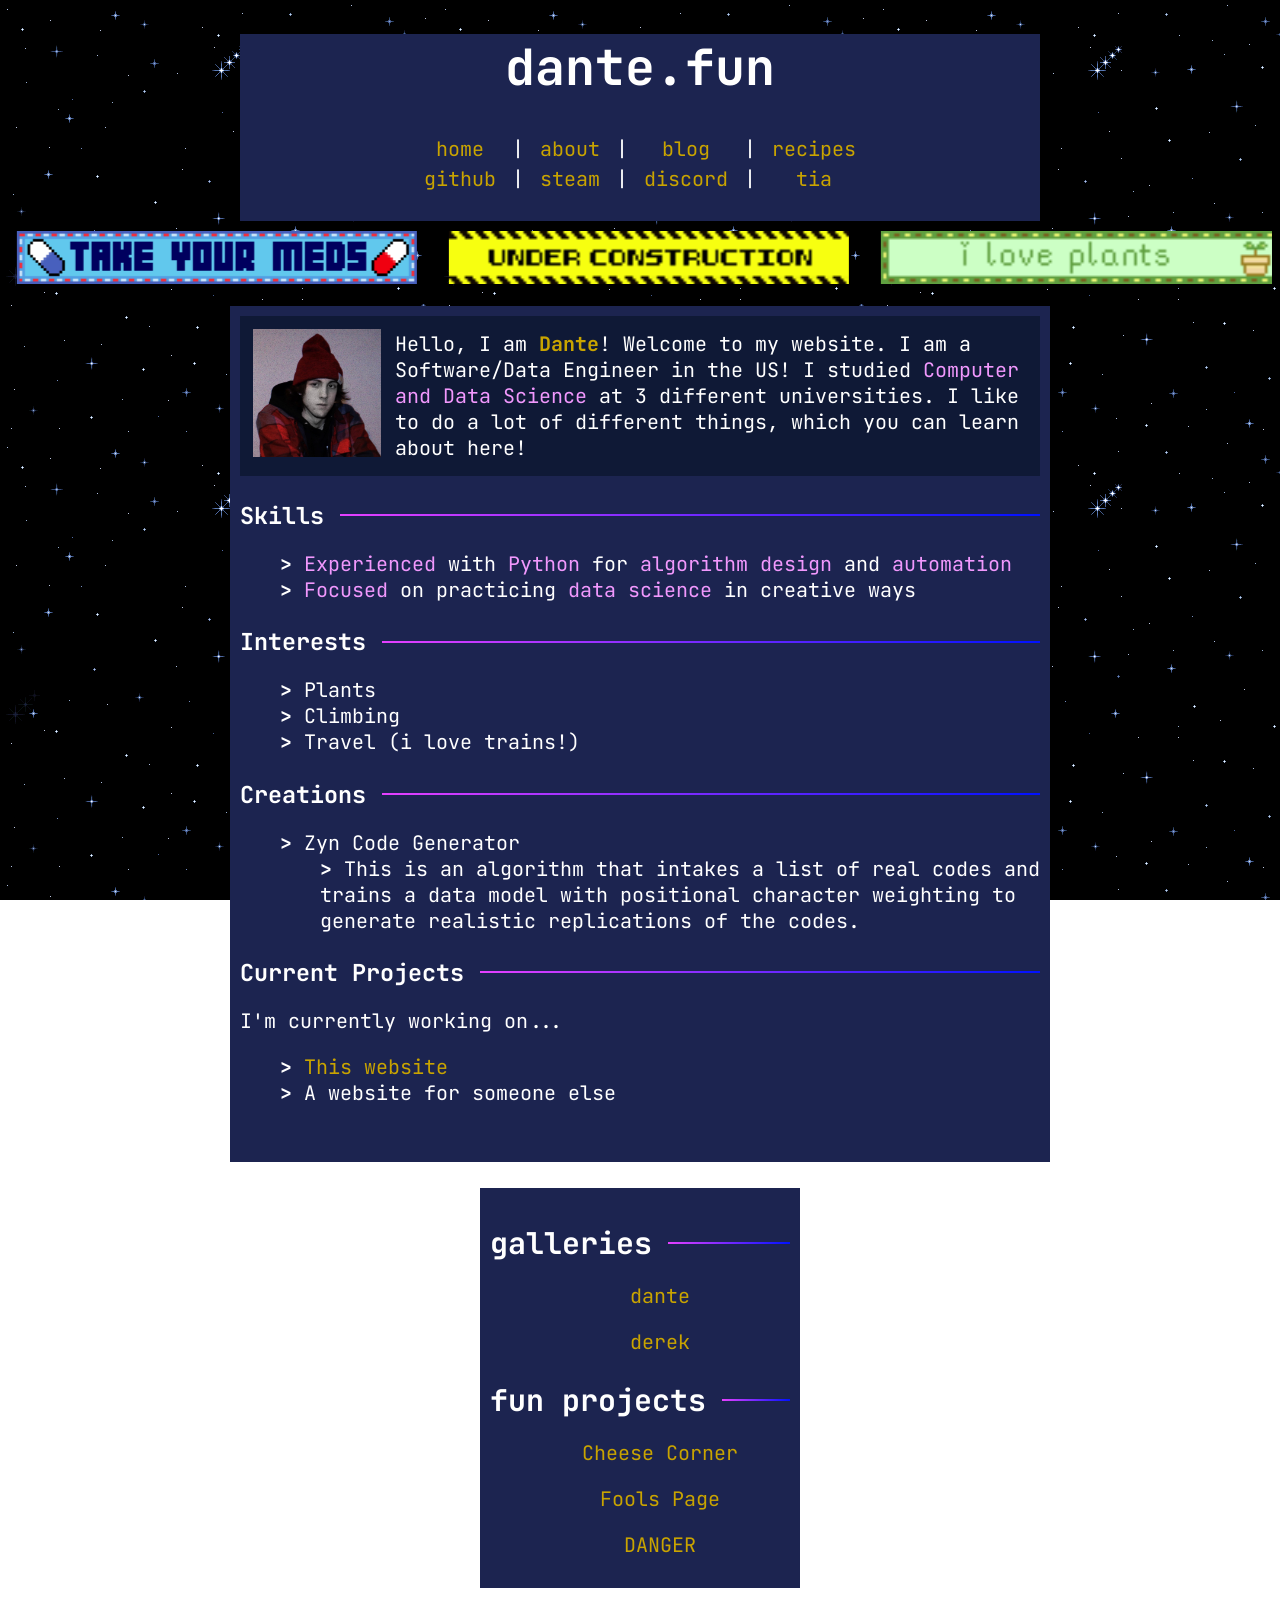
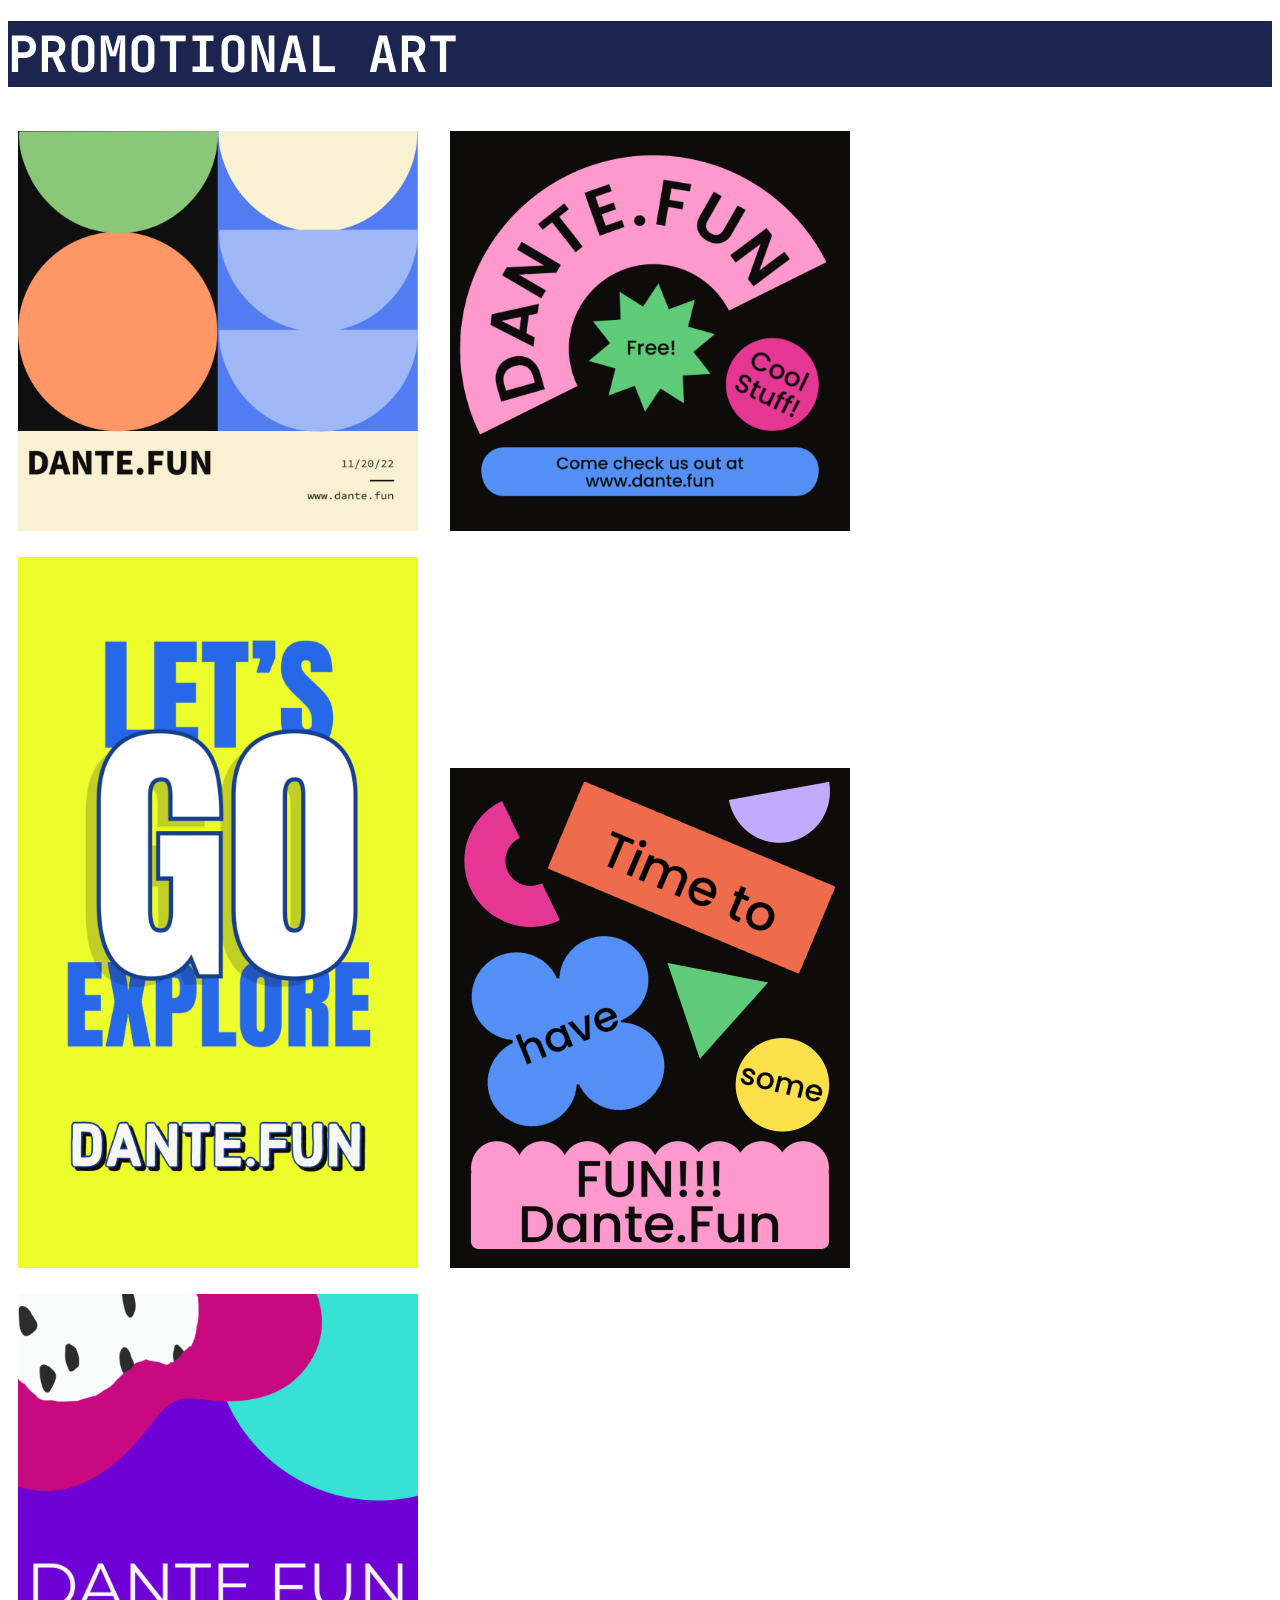
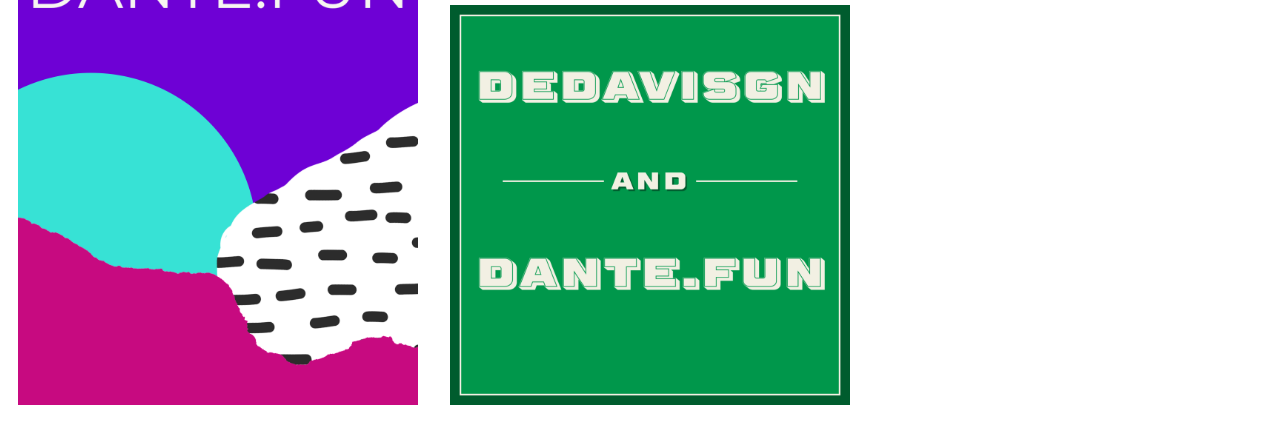
==== index.html @ 4ec11f28 "Add files via upload" ====
<!DOCTYPE html>
<html lang="en-US" prefix="og: http://ogp.me/ns#">
  <head>
    <!--meta-->
    <meta charset="utf-8" />
    <meta name="viewport" content="width=device-width"/>
    <title>dante.fun</title>
    
    <!--link-preview-->
    <meta property="og:title" content="dante.fun" />
    <meta property="og:type" content="website" />
    <meta property="og:url" content="https://www.dante.fun" />
    <meta property="og:image" content="res/preview.jpg" />
    
    <!--style-->
    <link rel="stylesheet" href="styles/style.css"/>
    
    <!--favicon-->
    <link rel="icon" type="image/x-icon" href="res/favicon.ico"/>
    <link rel="shortcut icon" type="image/png" href="res/favicon.ico"/>
    <link rel="apple-touch-icon" href="res/favicon.ico">
  </head>
  
  <body>
    <!--navbar-->
    <div id="nav">

      <!--site header-->
      <h1>dante.fun</h1>
      
      <!--navigation-->
      <table>
        <tr>
          <td><a href="index.html">home</a></td>
          <td>&nbsp;|&nbsp;</td>
          <td><a href="error.html">about</a></td>
          <td>&nbsp;|&nbsp;</td>
          <td><a href="blog.html">blog</a></td>
          <td>&nbsp;|&nbsp;</td>
          <td><a href="error.html">recipes</a></td>
        </tr>
        <tr>
          <td><a href="https://github.com/dante0527" target="_blank">github</a></td>
          <td>&nbsp;|&nbsp;</td>
          <td><a href="https://steamcommunity.com/id/HawtCoco/" target="_blank">steam</a></td>
          <td>&nbsp;|&nbsp;</td>
          <td><span id="discord" class="link">discord</span></td>
          <td>&nbsp;|&nbsp;</td>
          <td><a href="tia.html">tia</a></td>
        </tr>
      </table>

      <br>
      
      <!--reveal discord on mouseover-->
      <script>
        const discord = document.getElementById("discord");

        discord.addEventListener("mouseover", function() {
          discord.textContent = "unavail";
        });

        discord.addEventListener("mouseout", function() {
          discord.textContent = "discord";
        });
      </script>

    </div>

    <!--blinkies-->
    <marquee id="blinkies" behavior="alternate" onmouseover="this.stop();" onmouseout="this.start();">
      <img src="blinkies/meds.gif">
      <img src="blinkies/construct.gif">
      <img src="blinkies/plants.gif">
    </marquee>

    <div id="main">

      <!--ID card-->
      <table class="card">
        <tr>
          <td><img src="images/etc/me.jpg" style="height:128px; width:auto;"></td>
          <td>
            Hello, I am <b><a href="https://www.dante.fun">Dante</a></b>!
            Welcome to my website.
            I am a Software/Data Engineer in the US! I studied
            <span class="alt">Computer and Data Science</span> at 3 different universities.
            I like to do a lot of different things, which you can learn about here!
          </td>
        </tr>
      </table>
      
      <h3>Skills</h3>
      <ul>
        <li>
          <span class="alt">Experienced</span>
          with
          <span class="alt">Python</span>
          for
          <span class="alt">algorithm design</span>
          and
          <span class="alt">automation</span>
        </li>
        <li>
          <span class="alt">Focused</span>
          on practicing
          <span class="alt">data science</span>
          in creative ways
        </li>
      </ul>

      <h3>Interests</h3>
      <ul>
        <li>Plants</li>
        <li>Climbing</li>
        <li>Travel (i love trains!)</li>
      </ul>
      
      <h3>Creations</h3>
      <ul>
        <li>Zyn Code Generator</li>
        <ul>
          <li>
            This is an algorithm that intakes a list of real codes and trains a data
            model with positional character weighting to generate realistic replications of
            the codes.
          </li>
        </ul>
      </ul>

      <h3>Current Projects</h3>
      <p>I'm currently working on...</p>
      <ul>
        <li><a href="https://www.dante.fun">This website</a></li>
        <li>A website for someone else</li>
      </ul>

      <br>
    </div>
  
    <br>
    <div style="background:var(--bg); text-align:center; justify-content:center; align-items:center; width:300px; margin-left:auto; margin-right:auto; padding:10px;">
      <!--GALLERIES-->
      <h2>galleries</h2>
      <div class="center">
        <ul><a href="dante.html" id="dante">dante</a><br></ul>
        <ul><a href="derek.html" id="derek">derek</a><br></ul>
        <!--<ul><a href="error.html" id="cpf">cpf</a><br></ul>-->
      </div>
      
      <!--PAGES-->
      <h2>fun projects</h2>
      <ul><a href="cheeseCorner.html">Cheese Corner</a></ul>
      <ul><a href="fool.html">Fools Page</a></ul>
      <ul><a href="error.html">DANGER</a></ul>
    </div>

    <!--SPLASH-->
    <h1 style="background:var(--bg);">PROMOTIONAL ART</h1>

    <div class="image">
      <img src="images/etc/palette.jpg" alt="palette"/>
      <img src="images/etc/fun2.jpg" alt="slpash art"/>
      <img src="images/etc/explore.jpg" alt="slpash art"/>
      <img src="images/etc/fun1.jpg" alt="slpash art"/>
      <img src="images/etc/home-purple.jpg" alt="slpash art"/>
      <img src="images/etc/dedavisgn.jpg" alt="slpash art"/>
    </div>

  </body>
</html>
---- styles/style.css ----
:root {
  --primary: #0011ff;
  --secondary: #e540ff;
  --accent: #af6c8e;
  --bg: #1c2450;
  --bg-alt: #0f1936;
  --fg: #333333;
  --text-primary: #ffffff;
  --text-secondary: #f198fd;
  --link: #c9a400;
}

@font-face {
  font-family: "JetBrains Mono";
  src: url("../res/JetBrainsMono.ttf") format('truetype');
}

#nav {
  text-align: center;
  justify-content: center;
  align-items: center;
  width: 800px;
  margin-left: auto;
  margin-right: auto;
  background: var(--bg);
}

#nav table {
  margin: 0 auto;
}

#main {
  text-align: left;
  justify-content: center;
  align-items: center;
  width: 800px;
  margin-left: auto;
  margin-right: auto;
  background: var(--bg);
  padding: 10px;
}

#date {
  writing-mode: vertical-lr;
  transform: rotate(-180deg);
  color: var(--accent)
}

.card {
  text-align: left;
  background: var(--bg-alt);
}

.alt {
  color: var(--text-secondary);
}

.link {
  color: var(--link);
}

a:hover, .link:hover {
	color: var(--alt-2);
}

h1 {
  font-size: 50px;
}

h2, h3, h4 {
  display: flex;
  align-items: center;
  margin-bottom: 0;
}
h2::after, h3::after, h4::after {
  content: "";
  flex: 1;
  margin-left: 1rem;
  height: 3px;
  background: rgb(17,17,23);
  background: linear-gradient(90deg, var(--secondary) 0%, var(--primary) 100%);
  height: 2px;
}

a {
  text-decoration: none;
  color: var(--link);
}

body {
  font-family: "JetBrains Mono";
  font-size: 20px;
  color: var(--text-primary);
  background-image: url("../res/starry.gif");
  background-attachment: fixed;
  background-repeat: repeat;
}

ul {
	list-style: none;
}

ul li:before {
	content: '> ';
	font-weight: bold;
}

img {
  padding: 10px 10px;
  width:400px;
  height:auto;
}

@media (max-width: 800px) {
  #nav,
  #main {
    width: 90%;
  }

  .card {
    display: flex;
    flex-direction: column;
    align-items: center;
    margin: 5px auto;
  }
  
  img {
    width: 80vw;
    height: auto;
  }
}

/* Adjustments for even smaller screens */
@media (max-width: 500px) {
  #nav,
  #main {
    width: 100%;
  }

  .card {
    font-size: 18px;
  }

  h1 {
    font-size: 40px;
  }

  img {
    width: 80vw;
    height: auto;
  }
}
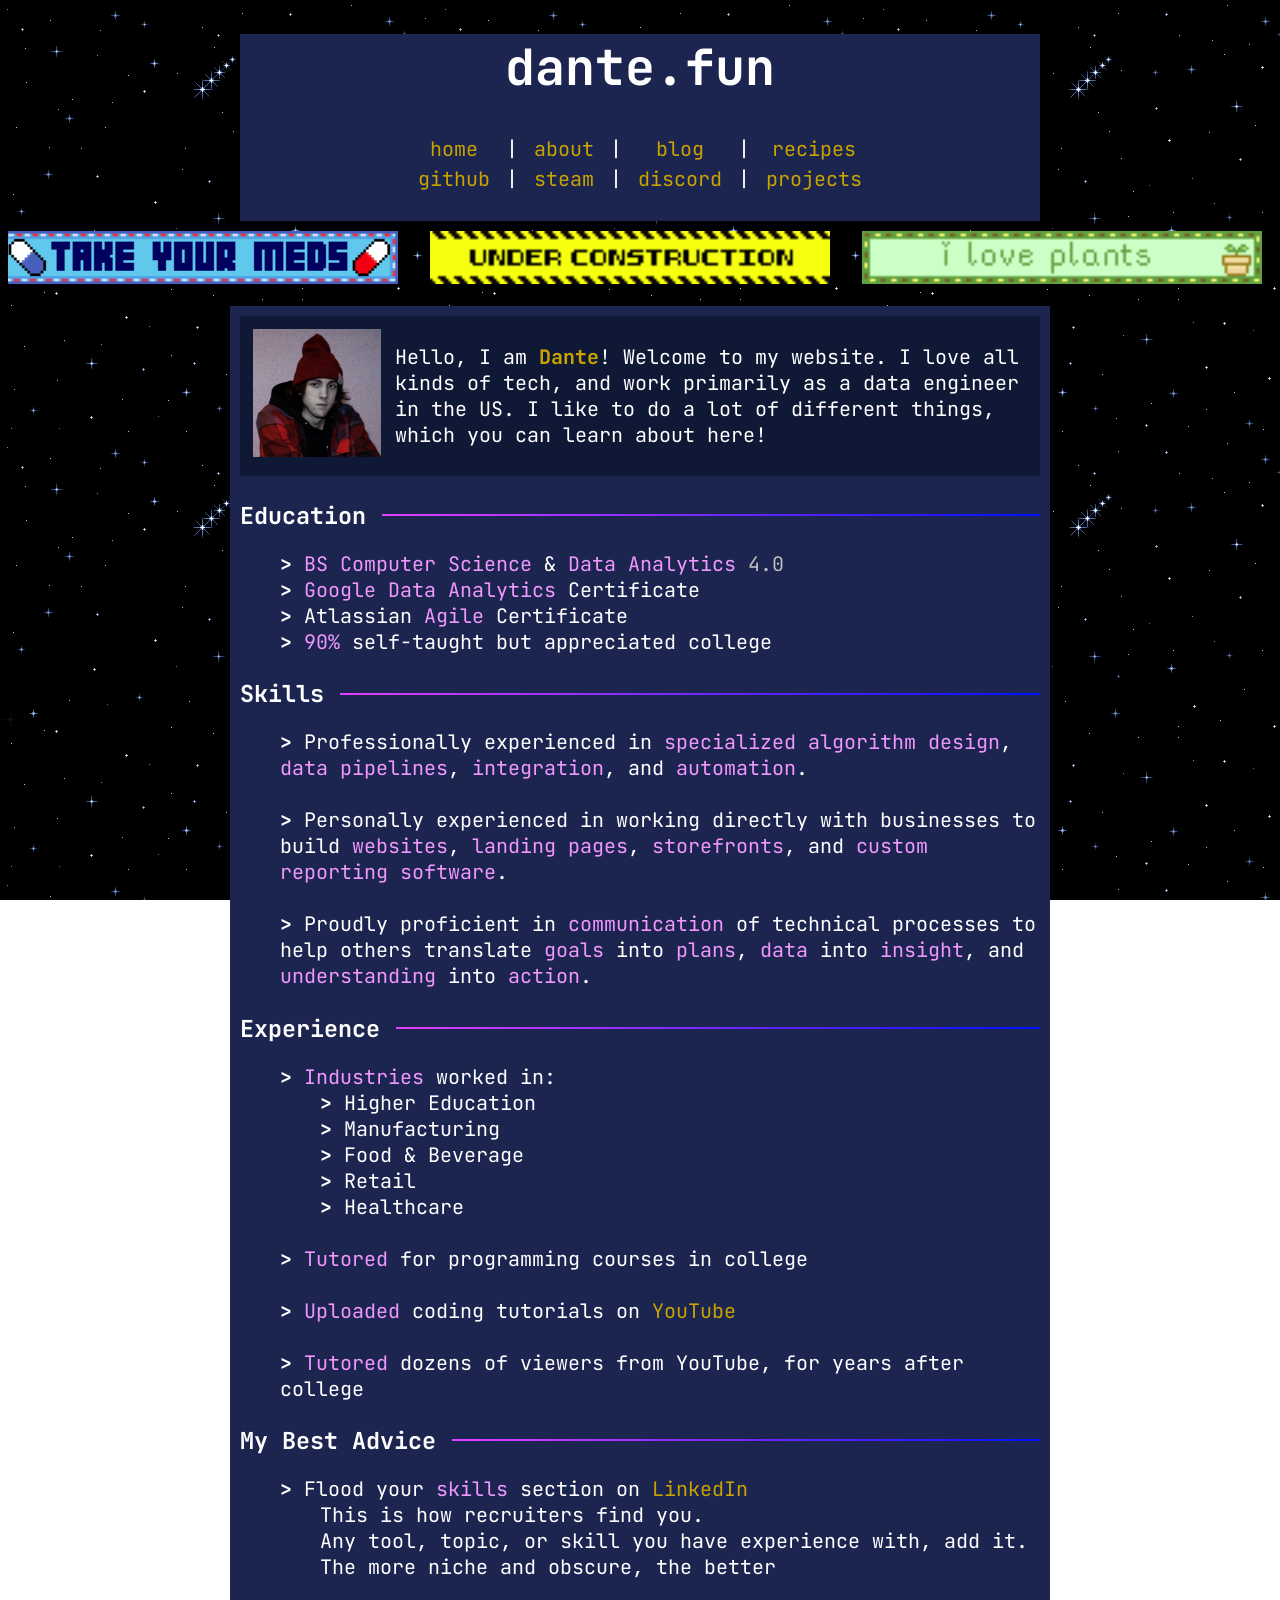
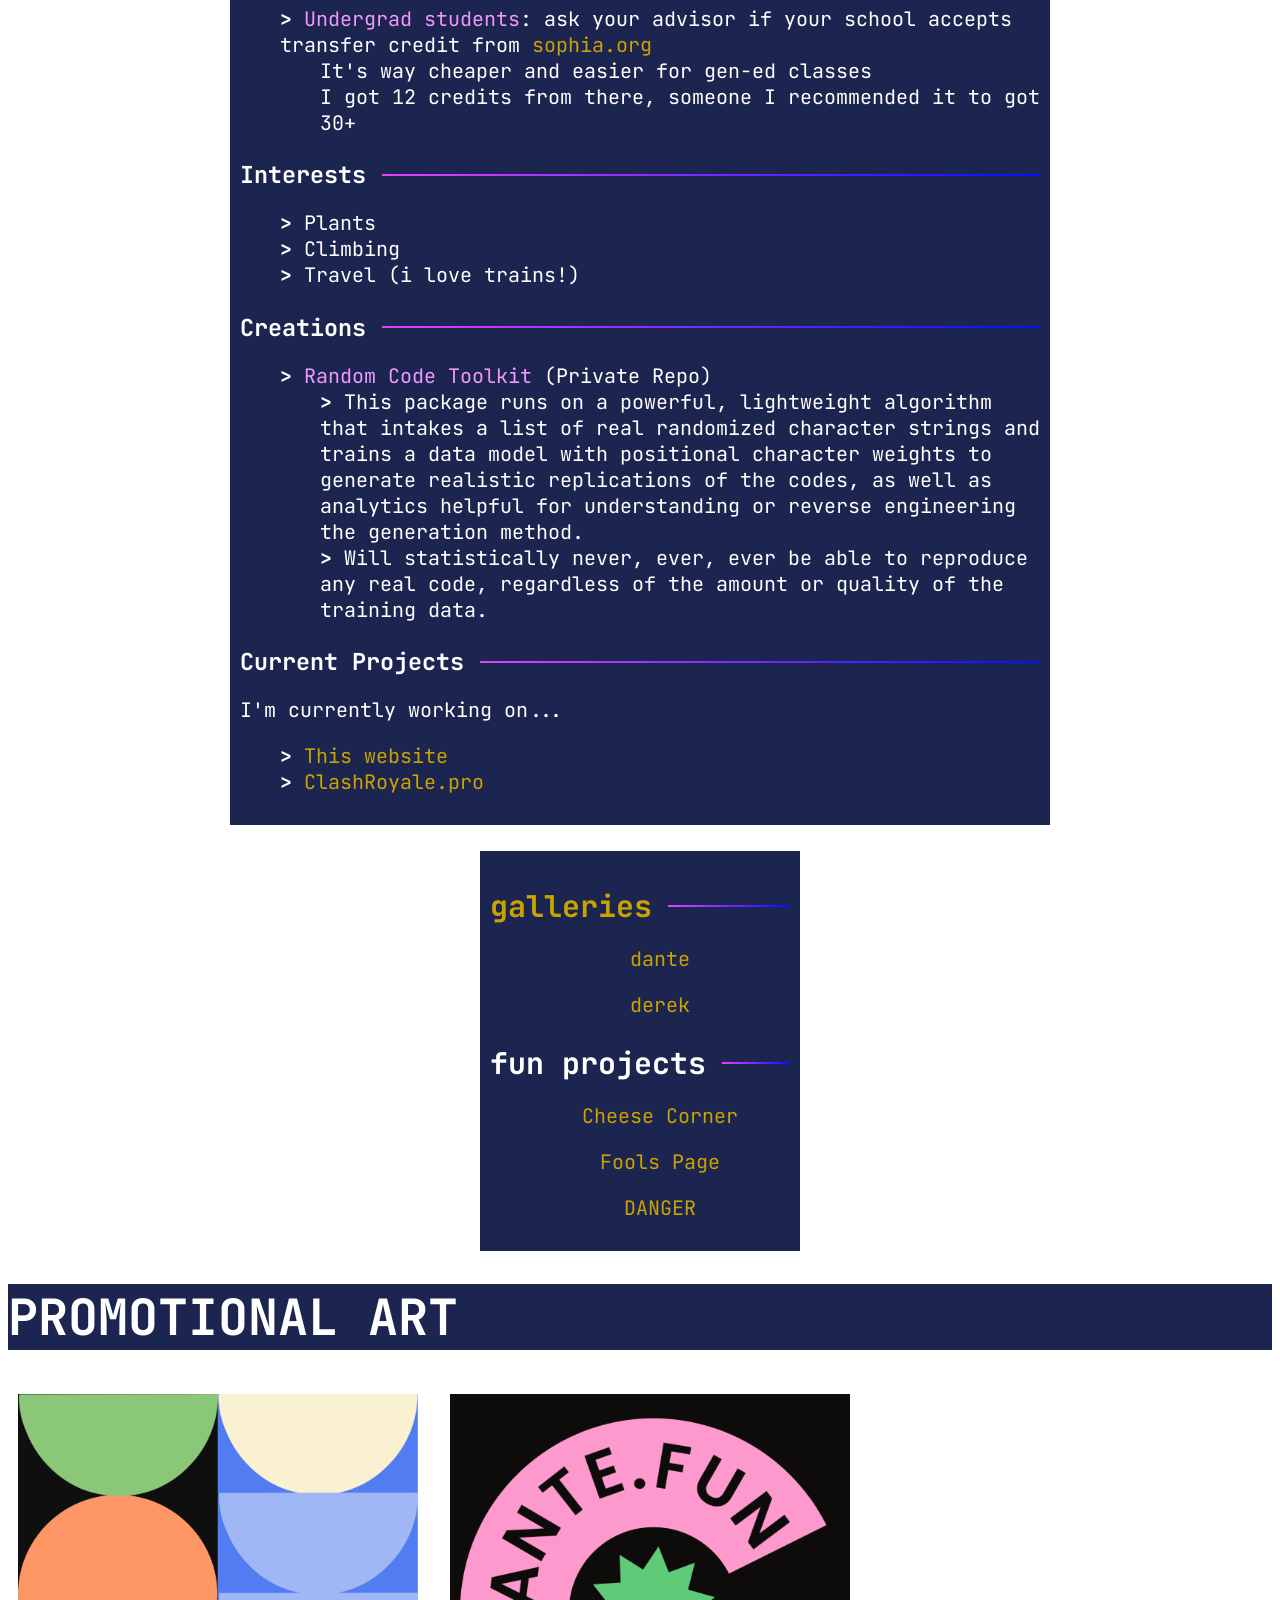
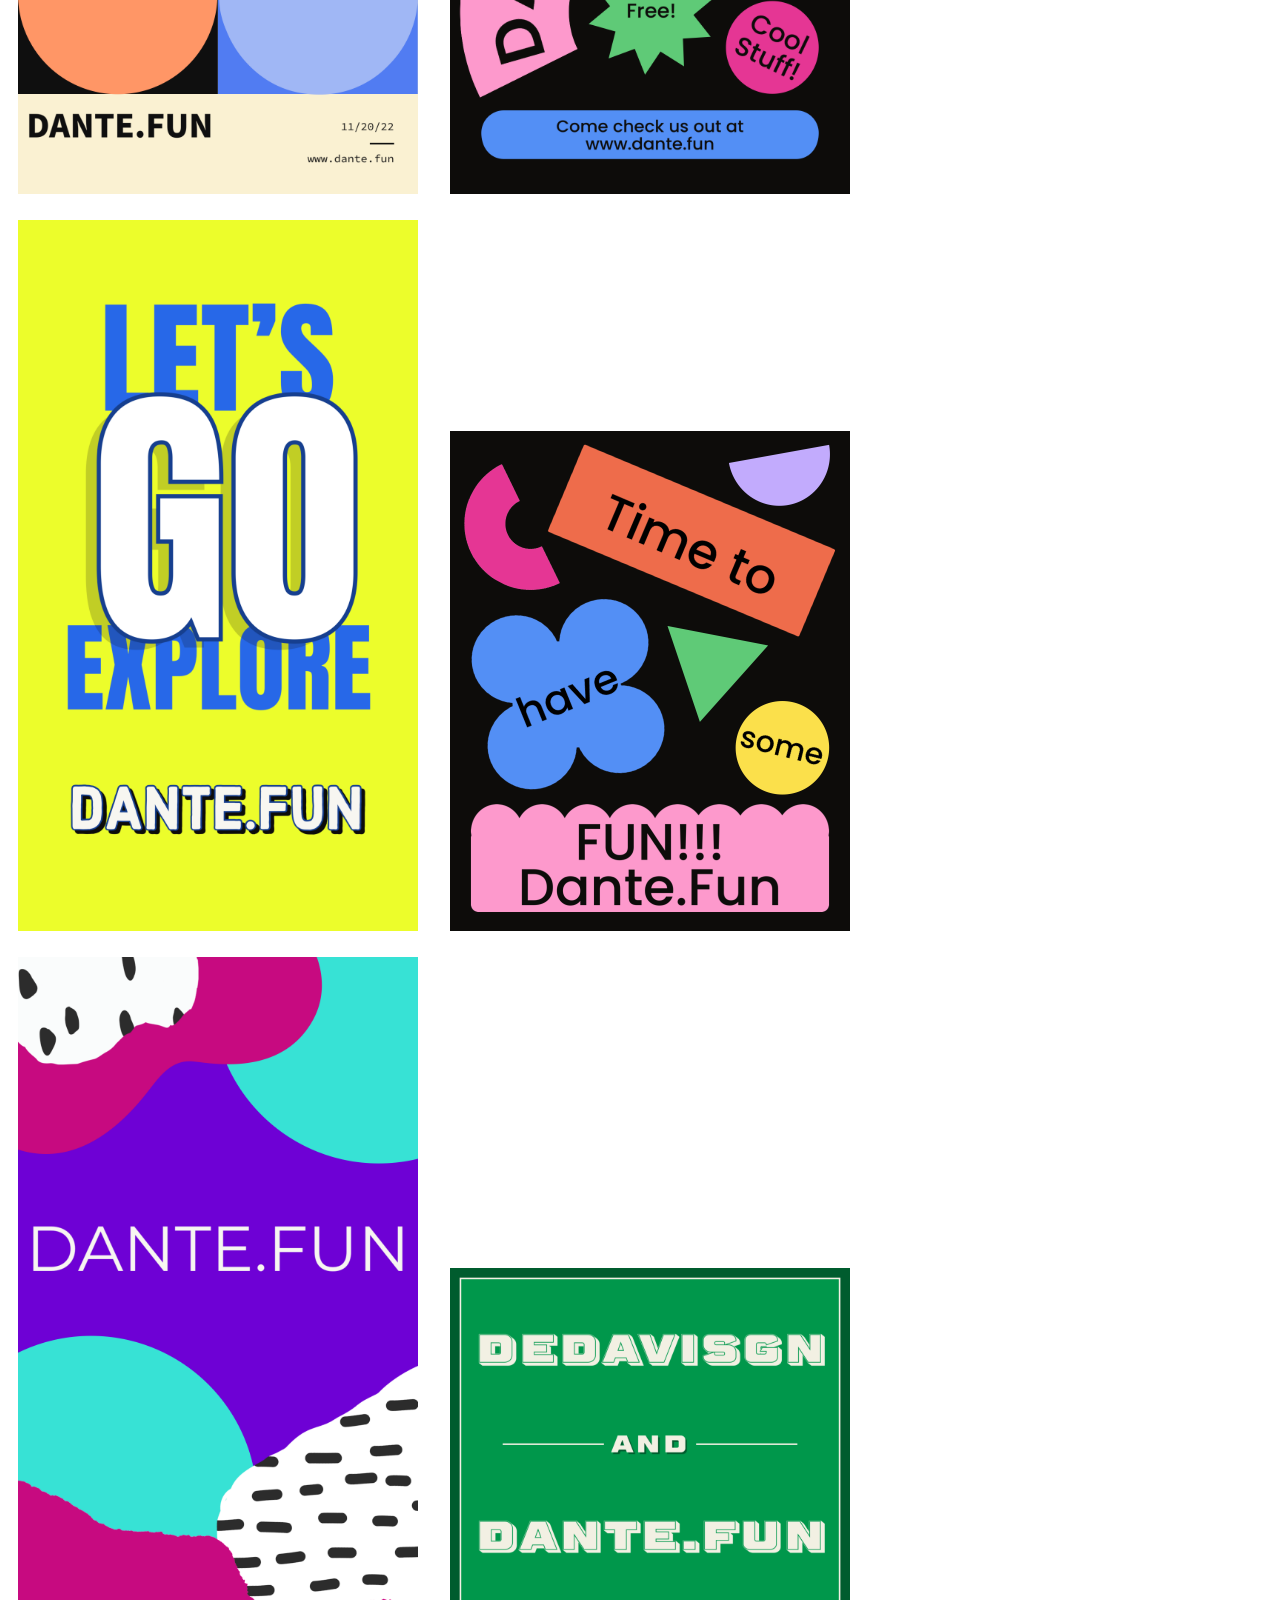
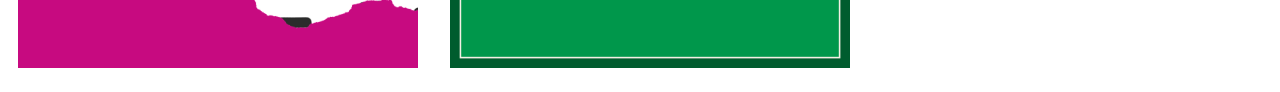
==== commit 40609e4d: "Add files via upload" ====
--- a/index.html
+++ b/index.html
@@ -1,171 +1,256 @@
-<!DOCTYPE html>
-<html lang="en-US" prefix="og: http://ogp.me/ns#">
-  <head>
-    <!--meta-->
-    <meta charset="utf-8" />
-    <meta name="viewport" content="width=device-width"/>
-    <title>dante.fun</title>
-    
-    <!--link-preview-->
-    <meta property="og:title" content="dante.fun" />
-    <meta property="og:type" content="website" />
-    <meta property="og:url" content="https://www.dante.fun" />
-    <meta property="og:image" content="res/preview.jpg" />
-    
-    <!--style-->
-    <link rel="stylesheet" href="styles/style.css"/>
-    
-    <!--favicon-->
-    <link rel="icon" type="image/x-icon" href="res/favicon.ico"/>
-    <link rel="shortcut icon" type="image/png" href="res/favicon.ico"/>
-    <link rel="apple-touch-icon" href="res/favicon.ico">
-  </head>
-  
-  <body>
-    <!--navbar-->
-    <div id="nav">
-
-      <!--site header-->
-      <h1>dante.fun</h1>
-      
-      <!--navigation-->
-      <table>
-        <tr>
-          <td><a href="index.html">home</a></td>
-          <td>&nbsp;|&nbsp;</td>
-          <td><a href="error.html">about</a></td>
-          <td>&nbsp;|&nbsp;</td>
-          <td><a href="blog.html">blog</a></td>
-          <td>&nbsp;|&nbsp;</td>
-          <td><a href="error.html">recipes</a></td>
-        </tr>
-        <tr>
-          <td><a href="https://github.com/dante0527" target="_blank">github</a></td>
-          <td>&nbsp;|&nbsp;</td>
-          <td><a href="https://steamcommunity.com/id/HawtCoco/" target="_blank">steam</a></td>
-          <td>&nbsp;|&nbsp;</td>
-          <td><span id="discord" class="link">discord</span></td>
-          <td>&nbsp;|&nbsp;</td>
-          <td><a href="tia.html">tia</a></td>
-        </tr>
-      </table>
-
-      <br>
-      
-      <!--reveal discord on mouseover-->
-      <script>
-        const discord = document.getElementById("discord");
-
-        discord.addEventListener("mouseover", function() {
-          discord.textContent = "unavail";
-        });
-
-        discord.addEventListener("mouseout", function() {
-          discord.textContent = "discord";
-        });
-      </script>
-
-    </div>
-
-    <!--blinkies-->
-    <marquee id="blinkies" behavior="alternate" onmouseover="this.stop();" onmouseout="this.start();">
-      <img src="blinkies/meds.gif">
-      <img src="blinkies/construct.gif">
-      <img src="blinkies/plants.gif">
-    </marquee>
-
-    <div id="main">
-
-      <!--ID card-->
-      <table class="card">
-        <tr>
-          <td><img src="images/etc/me.jpg" style="height:128px; width:auto;"></td>
-          <td>
-            Hello, I am <b><a href="https://www.dante.fun">Dante</a></b>!
-            Welcome to my website.
-            I am a Software/Data Engineer in the US! I studied
-            <span class="alt">Computer and Data Science</span> at 3 different universities.
-            I like to do a lot of different things, which you can learn about here!
-          </td>
-        </tr>
-      </table>
-      
-      <h3>Skills</h3>
-      <ul>
-        <li>
-          <span class="alt">Experienced</span>
-          with
-          <span class="alt">Python</span>
-          for
-          <span class="alt">algorithm design</span>
-          and
-          <span class="alt">automation</span>
-        </li>
-        <li>
-          <span class="alt">Focused</span>
-          on practicing
-          <span class="alt">data science</span>
-          in creative ways
-        </li>
-      </ul>
-
-      <h3>Interests</h3>
-      <ul>
-        <li>Plants</li>
-        <li>Climbing</li>
-        <li>Travel (i love trains!)</li>
-      </ul>
-      
-      <h3>Creations</h3>
-      <ul>
-        <li>Zyn Code Generator</li>
-        <ul>
-          <li>
-            This is an algorithm that intakes a list of real codes and trains a data
-            model with positional character weighting to generate realistic replications of
-            the codes.
-          </li>
-        </ul>
-      </ul>
-
-      <h3>Current Projects</h3>
-      <p>I'm currently working on...</p>
-      <ul>
-        <li><a href="https://www.dante.fun">This website</a></li>
-        <li>A website for someone else</li>
-      </ul>
-
-      <br>
-    </div>
-  
-    <br>
-    <div style="background:var(--bg); text-align:center; justify-content:center; align-items:center; width:300px; margin-left:auto; margin-right:auto; padding:10px;">
-      <!--GALLERIES-->
-      <h2>galleries</h2>
-      <div class="center">
-        <ul><a href="dante.html" id="dante">dante</a><br></ul>
-        <ul><a href="derek.html" id="derek">derek</a><br></ul>
-        <!--<ul><a href="error.html" id="cpf">cpf</a><br></ul>-->
-      </div>
-      
-      <!--PAGES-->
-      <h2>fun projects</h2>
-      <ul><a href="cheeseCorner.html">Cheese Corner</a></ul>
-      <ul><a href="fool.html">Fools Page</a></ul>
-      <ul><a href="error.html">DANGER</a></ul>
-    </div>
-
-    <!--SPLASH-->
-    <h1 style="background:var(--bg);">PROMOTIONAL ART</h1>
-
-    <div class="image">
-      <img src="images/etc/palette.jpg" alt="palette"/>
-      <img src="images/etc/fun2.jpg" alt="slpash art"/>
-      <img src="images/etc/explore.jpg" alt="slpash art"/>
-      <img src="images/etc/fun1.jpg" alt="slpash art"/>
-      <img src="images/etc/home-purple.jpg" alt="slpash art"/>
-      <img src="images/etc/dedavisgn.jpg" alt="slpash art"/>
-    </div>
-
-  </body>
-</html>
+<!DOCTYPE html>
+<html lang="en-US" prefix="og: http://ogp.me/ns#">
+  <head>
+    <!--meta-->
+    <meta charset="utf-8" />
+    <meta name="viewport" content="width=device-width"/>
+    <title>dante.fun</title>
+    
+    <!--link-preview-->
+    <meta property="og:title" content="dante.fun" />
+    <meta property="og:type" content="website" />
+    <meta property="og:url" content="https://www.dante.fun" />
+    <meta property="og:image" content="res/preview.jpg" />
+    
+    <!--style-->
+    <link rel="stylesheet" href="styles/style.css"/>
+    
+    <!--favicon-->
+    <link rel="icon" type="image/x-icon" href="res/favicon.ico"/>
+    <link rel="shortcut icon" type="image/png" href="res/favicon.ico"/>
+    <link rel="apple-touch-icon" href="res/favicon.ico">
+  </head>
+  
+  <body>
+    <!--navbar-->
+    <div id="nav">
+
+      <!--site header-->
+      <h1>dante.fun</h1>
+      
+      <!--navigation-->
+      <table>
+        <tr>
+          <td><a href="index.html">home</a></td>
+          <td>&nbsp;|&nbsp;</td>
+          <td><a href="error.html">about</a></td>
+          <td>&nbsp;|&nbsp;</td>
+          <td><a href="blog.html">blog</a></td>
+          <td>&nbsp;|&nbsp;</td>
+          <td><a href="error.html">recipes</a></td>
+        </tr>
+        <tr>
+          <td><a href="https://github.com/dante0527" target="_blank">github</a></td>
+          <td>&nbsp;|&nbsp;</td>
+          <td><a href="https://steamcommunity.com/id/HawtCoco/" target="_blank">steam</a></td>
+          <td>&nbsp;|&nbsp;</td>
+          <td><span id="discord" class="link">discord</span></td>
+          <td>&nbsp;|&nbsp;</td>
+          <td><a href="tia.html">projects</a></td>
+        </tr>
+      </table>
+
+      <br>
+      
+      <!--reveal discord on mouseover-->
+      <script>
+        const discord = document.getElementById("discord");
+
+        discord.addEventListener("mouseover", function() {
+          discord.textContent = "unavail";
+        });
+
+        discord.addEventListener("mouseout", function() {
+          discord.textContent = "discord";
+        });
+      </script>
+
+    </div>
+
+    <!--blinkies-->
+    <marquee id="blinkies" behavior="alternate" onmouseover="this.stop();" onmouseout="this.start();">
+      <img src="blinkies/meds.gif">
+      <img src="blinkies/construct.gif">
+      <img src="blinkies/plants.gif">
+    </marquee>
+
+    <div id="main">
+
+      <!--ID card-->
+      <table class="card">
+        <tr>
+          <td><img src="images/etc/me.jpg" style="height:128px; width:auto;"></td>
+          <td>
+            Hello, I am <b><a href="https://www.dante.fun">Dante</a></b>!
+            Welcome to my website.
+            I love all kinds of tech, and work primarily as a data engineer in the US.
+            I like to do a lot of different things, which you can learn about here!
+          </td>
+        </tr>
+      </table>
+      
+      <h3>Education</h3>
+      <ul>
+        <li>
+          <span class="alt">BS Computer Science</span>
+          &
+          <span class="alt">Data Analytics</span>
+          <span class="shaded">4.0</span>
+        </li>
+        <li>
+          <span class="alt">Google Data Analytics</span>
+          Certificate
+        </li>
+        <li>
+          Atlassian
+          <span class="alt">Agile</span>
+          Certificate
+        </li>
+        <li>
+          <span class="alt">90%</span> self-taught but appreciated college
+        </li>
+      </ul>
+
+      <h3>Skills</h3>
+      <ul>
+        <li>
+          Professionally experienced in 
+          <span class="alt">specialized algorithm design</span>,
+          <span class="alt">data pipelines</span>,
+          <span class="alt">integration</span>, and
+          <span class="alt">automation</span>.
+        </li>
+        <br>
+        <li>
+          Personally experienced in working directly with businesses to build
+          <span class="alt">websites</span>,
+          <span class="alt">landing pages</span>,
+          <span class="alt">storefronts</span>, and
+          <span class="alt">custom reporting software</span>.
+        </li>
+        <br>
+        <li>
+          Proudly proficient in
+          <span class="alt">communication</span>
+          of technical processes to help others translate
+          <span class="alt">goals</span> into
+          <span class="alt">plans</span>,
+          <span class="alt">data</span> into
+          <span class="alt">insight</span>, and
+          <span class="alt">understanding</span> into
+          <span class="alt">action</span>.
+        </li>
+      </ul>
+
+      <h3>Experience</h3>
+      <ul>
+        <li>
+          <span class="alt">Industries</span> worked in:
+          <ul>
+            <li>Higher Education</li>
+            <li>Manufacturing</li>
+            <li>Food & Beverage</li>
+            <li>Retail</li>
+            <li>Healthcare</li>
+          </ul>
+        </li>
+        <br>
+        <li>
+          <span class="alt">Tutored</span> for programming courses in college
+        </li>
+        <br>
+        <li>
+          <span class="alt">Uploaded</span> coding tutorials on <a href="https://youtube.com/@DanteCoding">YouTube</a> 
+        </li>
+        <br>
+        <li>
+          <span class="alt">Tutored</span> dozens of viewers from YouTube, for years after college
+        </li>
+      </ul>
+
+      <h3>My Best Advice</h3>
+      <ul>
+        <li>
+          Flood your <span class="alt">skills</span> section on <a href="https://www.linkedin.com/in/dantejlee/">LinkedIn</a>
+        </li>
+        <ul>
+          This is how recruiters find you.
+          <br>
+          Any tool, topic, or skill you have experience with, add it.
+          <br>
+          The more niche and obscure, the better
+        </ul>
+        <br>
+        <li>
+          <span class="alt">Undergrad students</span>: ask your advisor if your school accepts transfer credit from <a href="https://sophia.org">sophia.org</a>
+        </li>
+        <ul>
+          It's way cheaper and easier for gen-ed classes
+          <br>
+          I got 12 credits from there, someone I recommended it to got 30+
+        </ul>
+      </ul>
+
+      <h3>Interests</h3>
+      <ul>
+        <li>Plants</li>
+        <li>Climbing</li>
+        <li>Travel (i love trains!)</li>
+      </ul>
+      
+      <h3>Creations</h3>
+      <ul>
+        <li><span class="alt">Random Code Toolkit</span> (Private Repo)</li>
+        <ul>
+          <li>
+            This package runs on a powerful, lightweight algorithm that intakes a list of real randomized character strings and trains a data
+            model with positional character weights to generate realistic replications of
+            the codes, as well as analytics helpful for understanding or reverse engineering the generation method.
+          </li>
+          <li>
+            Will statistically never, ever, ever be able to reproduce any real code, regardless of the amount or quality of the training data.
+          </li>
+        </ul>
+      </ul>
+
+      <h3>Current Projects</h3>
+      <p>I'm currently working on...</p>
+      <ul>
+        <li><a href="https://www.dante.fun">This website</a></li>
+        <li><a href="https://ClashRoyale.pro">ClashRoyale.pro</li>
+      </ul>
+
+    </div>
+  
+    <br>
+
+    <div style="background:var(--bg); text-align:center; justify-content:center; align-items:center; width:300px; margin-left:auto; margin-right:auto; padding:10px;">
+      <!--GALLERIES-->
+      <h2>galleries</h2>
+      <div class="center">
+        <ul><a href="dante.html" id="dante">dante</a><br></ul>
+        <ul><a href="derek.html" id="derek">derek</a><br></ul>
+        <!--<ul><a href="error.html" id="cpf">cpf</a><br></ul>-->
+      </div>
+      
+      <!--PAGES-->
+      <h2>fun projects</h2>
+      <ul><a href="cheeseCorner.html">Cheese Corner</a></ul>
+      <ul><a href="fool.html">Fools Page</a></ul>
+      <ul><a href="error.html">DANGER</a></ul>
+    </div>
+
+    <!--SPLASH-->
+    <h1 style="background:var(--bg);">PROMOTIONAL ART</h1>
+
+    <div class="image">
+      <img src="images/etc/palette.jpg" alt="palette"/>
+      <img src="images/etc/fun2.jpg" alt="slpash art"/>
+      <img src="images/etc/explore.jpg" alt="slpash art"/>
+      <img src="images/etc/fun1.jpg" alt="slpash art"/>
+      <img src="images/etc/home-purple.jpg" alt="slpash art"/>
+      <img src="images/etc/dedavisgn.jpg" alt="slpash art"/>
+    </div>
+
+  </body>
+</html>
--- a/styles/style.css
+++ b/styles/style.css
@@ -1,152 +1,157 @@
-:root {
-  --primary: #0011ff;
-  --secondary: #e540ff;
-  --accent: #af6c8e;
-  --bg: #1c2450;
-  --bg-alt: #0f1936;
-  --fg: #333333;
-  --text-primary: #ffffff;
-  --text-secondary: #f198fd;
-  --link: #c9a400;
-}
-
-@font-face {
-  font-family: "JetBrains Mono";
-  src: url("../res/JetBrainsMono.ttf") format('truetype');
-}
-
-#nav {
-  text-align: center;
-  justify-content: center;
-  align-items: center;
-  width: 800px;
-  margin-left: auto;
-  margin-right: auto;
-  background: var(--bg);
-}
-
-#nav table {
-  margin: 0 auto;
-}
-
-#main {
-  text-align: left;
-  justify-content: center;
-  align-items: center;
-  width: 800px;
-  margin-left: auto;
-  margin-right: auto;
-  background: var(--bg);
-  padding: 10px;
-}
-
-#date {
-  writing-mode: vertical-lr;
-  transform: rotate(-180deg);
-  color: var(--accent)
-}
-
-.card {
-  text-align: left;
-  background: var(--bg-alt);
-}
-
-.alt {
-  color: var(--text-secondary);
-}
-
-.link {
-  color: var(--link);
-}
-
-a:hover, .link:hover {
-	color: var(--alt-2);
-}
-
-h1 {
-  font-size: 50px;
-}
-
-h2, h3, h4 {
-  display: flex;
-  align-items: center;
-  margin-bottom: 0;
-}
-h2::after, h3::after, h4::after {
-  content: "";
-  flex: 1;
-  margin-left: 1rem;
-  height: 3px;
-  background: rgb(17,17,23);
-  background: linear-gradient(90deg, var(--secondary) 0%, var(--primary) 100%);
-  height: 2px;
-}
-
-a {
-  text-decoration: none;
-  color: var(--link);
-}
-
-body {
-  font-family: "JetBrains Mono";
-  font-size: 20px;
-  color: var(--text-primary);
-  background-image: url("../res/starry.gif");
-  background-attachment: fixed;
-  background-repeat: repeat;
-}
-
-ul {
-	list-style: none;
-}
-
-ul li:before {
-	content: '> ';
-	font-weight: bold;
-}
-
-img {
-  padding: 10px 10px;
-  width:400px;
-  height:auto;
-}
-
-@media (max-width: 800px) {
-  #nav,
-  #main {
-    width: 90%;
-  }
-
-  .card {
-    display: flex;
-    flex-direction: column;
-    align-items: center;
-    margin: 5px auto;
-  }
-  
-  img {
-    width: 80vw;
-    height: auto;
-  }
-}
-
-/* Adjustments for even smaller screens */
-@media (max-width: 500px) {
-  #nav,
-  #main {
-    width: 100%;
-  }
-
-  .card {
-    font-size: 18px;
-  }
-
-  h1 {
-    font-size: 40px;
-  }
-
-  img {
-    width: 80vw;
-    height: auto;
-  }
+:root {
+  --primary: #0011ff;
+  --secondary: #e540ff;
+  --accent: #af6c8e;
+  --bg: #1c2450;
+  --bg-alt: #0f1936;
+  --fg: #333333;
+  --text-primary: #ffffff;
+  --text-secondary: #f198fd;
+  --text-shaded: #bebebe;
+  --link: #c9a400;
+}
+
+@font-face {
+  font-family: "JetBrains Mono";
+  src: url("../res/JetBrainsMono.ttf") format('truetype');
+}
+
+#nav {
+  text-align: center;
+  justify-content: center;
+  align-items: center;
+  width: 800px;
+  margin-left: auto;
+  margin-right: auto;
+  background: var(--bg);
+}
+
+#nav table {
+  margin: 0 auto;
+}
+
+#main {
+  text-align: left;
+  justify-content: center;
+  align-items: center;
+  width: 800px;
+  margin-left: auto;
+  margin-right: auto;
+  background: var(--bg);
+  padding: 10px;
+}
+
+#date {
+  writing-mode: vertical-lr;
+  transform: rotate(-180deg);
+  color: var(--accent)
+}
+
+.card {
+  text-align: left;
+  background: var(--bg-alt);
+}
+
+.alt {
+  color: var(--text-secondary);
+}
+
+.shaded {
+  color: var(--text-shaded)
+}
+
+.link {
+  color: var(--link);
+}
+
+a:hover, .link:hover {
+	color: var(--alt-2);
+}
+
+h1 {
+  font-size: 50px;
+}
+
+h2, h3, h4 {
+  display: flex;
+  align-items: center;
+  margin-bottom: 0;
+}
+h2::after, h3::after, h4::after {
+  content: "";
+  flex: 1;
+  margin-left: 1rem;
+  height: 3px;
+  background: rgb(17,17,23);
+  background: linear-gradient(90deg, var(--secondary) 0%, var(--primary) 100%);
+  height: 2px;
+}
+
+a {
+  text-decoration: none;
+  color: var(--link);
+}
+
+body {
+  font-family: "JetBrains Mono";
+  font-size: 20px;
+  color: var(--text-primary);
+  background-image: url("../res/starry.gif");
+  background-attachment: fixed;
+  background-repeat: repeat;
+}
+
+ul {
+	list-style: none;
+}
+
+ul li:before {
+	content: '> ';
+	font-weight: bold;
+}
+
+img {
+  padding: 10px 10px;
+  width:400px;
+  height:auto;
+}
+
+@media (max-width: 768px) {
+  #nav,
+  #main {
+    width: 90%;
+  }
+
+  .card {
+    display: flex;
+    flex-direction: column;
+    align-items: center;
+    margin: 5px auto;
+  }
+  
+  img {
+    width: 80vw;
+    height: auto;
+  }
+}
+
+/* Adjustments for even smaller screens */
+@media (max-width: 480px) {
+  #nav,
+  #main {
+    width: 100%;
+  }
+
+  .card {
+    font-size: 18px;
+  }
+
+  h1 {
+    font-size: 40px;
+  }
+
+  img {
+    width: 80vw;
+    height: auto;
+  }
 }
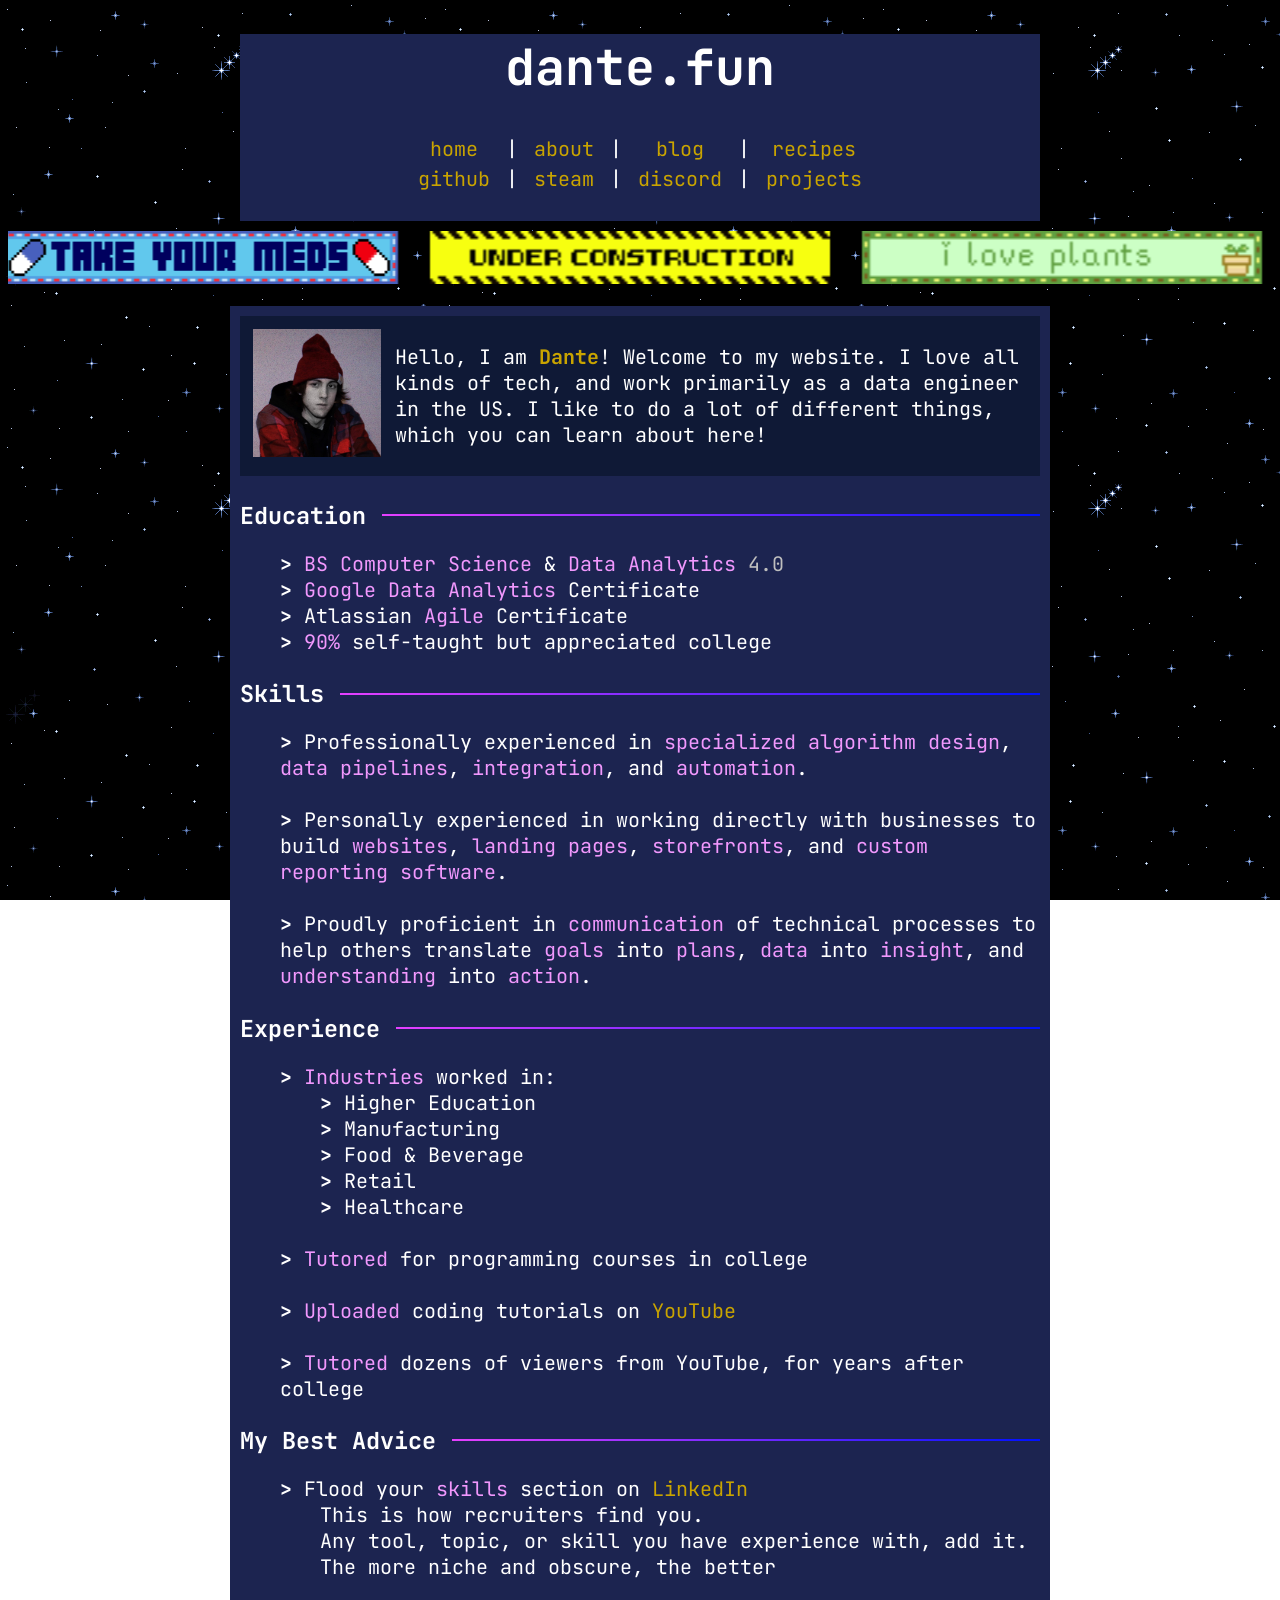
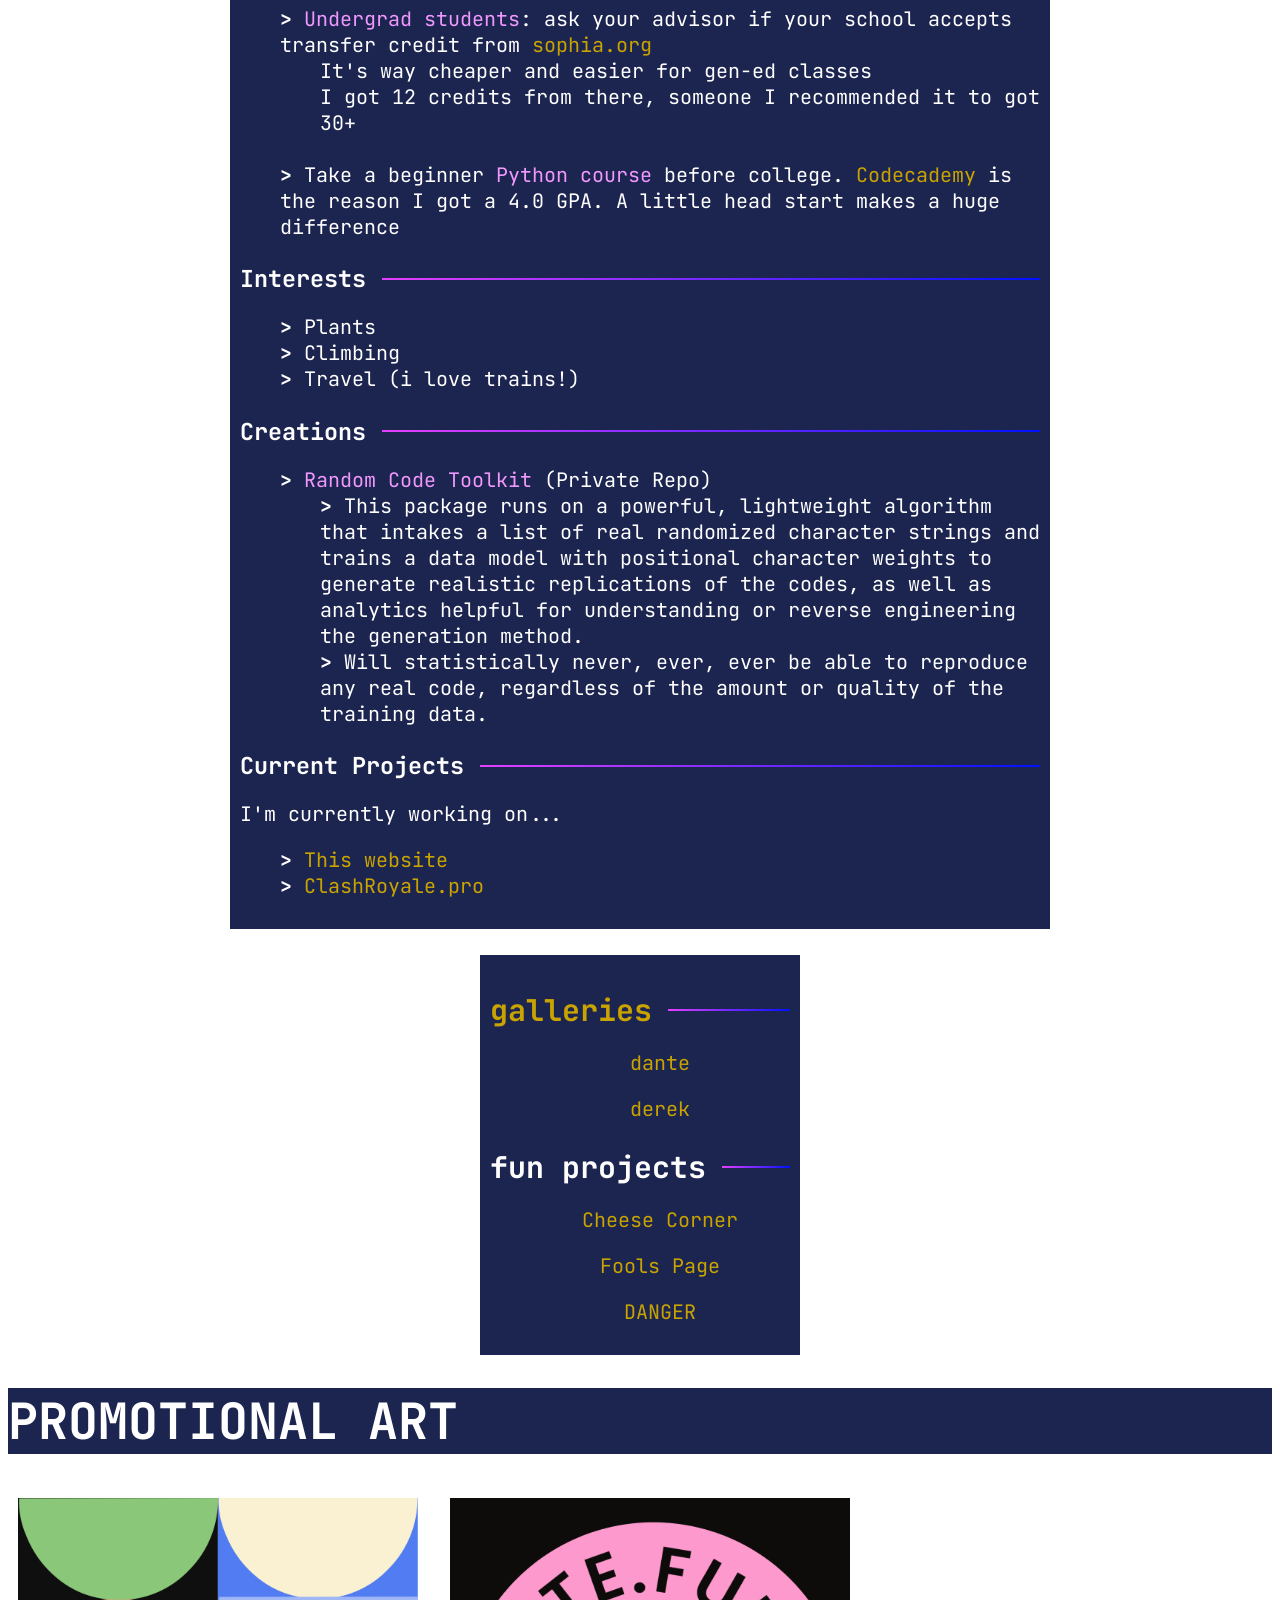
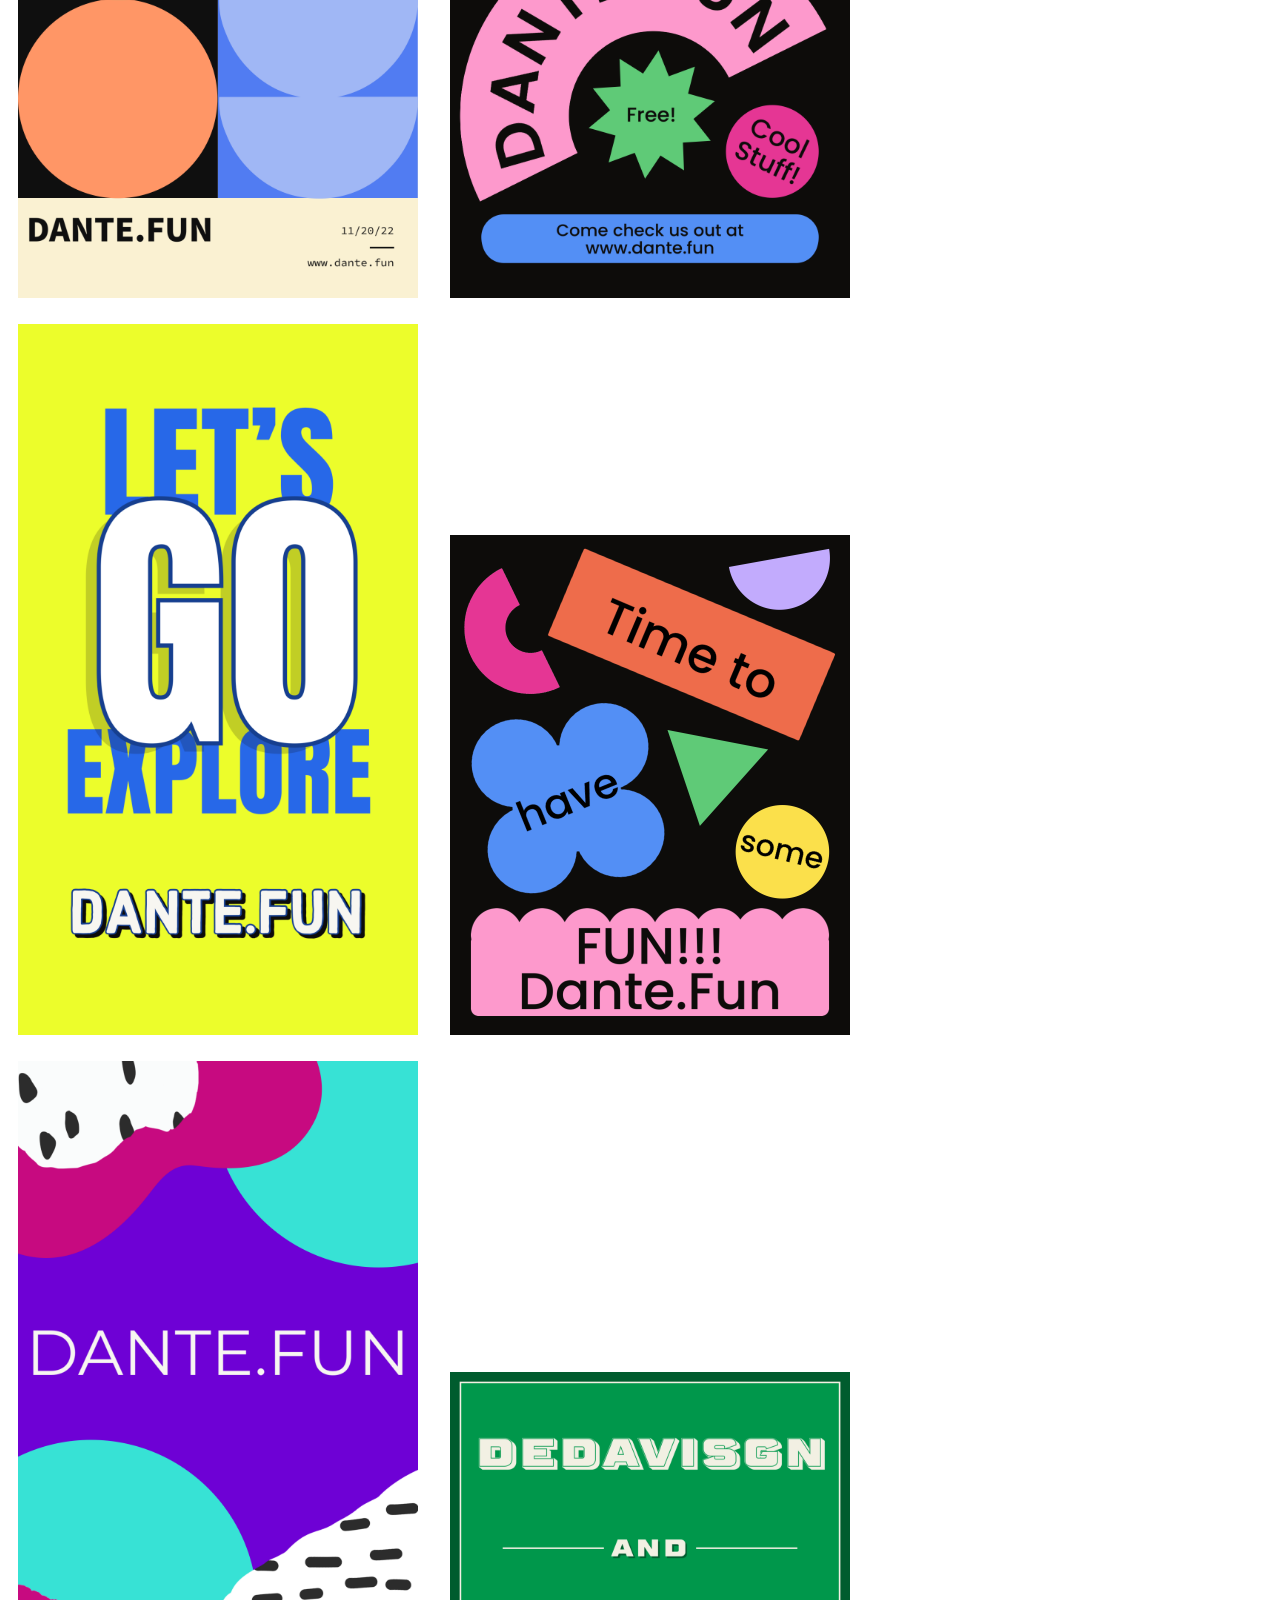
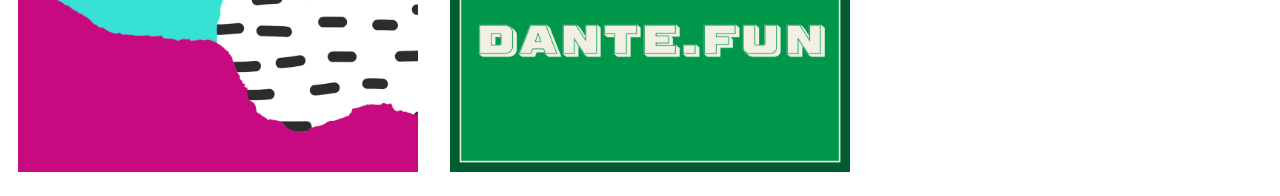
==== commit 68991f63: "updated home page" ====
--- a/index.html
+++ b/index.html
@@ -189,6 +189,10 @@
           <br>
           I got 12 credits from there, someone I recommended it to got 30+
         </ul>
+        <br>
+        <li>
+          Take a beginner <span class="alt">Python course</span> before college. <a href="https://www.codecademy.com/learn/learn-python-3">Codecademy</a> is the reason I got a 4.0 GPA. A little head start makes a huge difference
+        </li>
       </ul>
 
       <h3>Interests</h3>
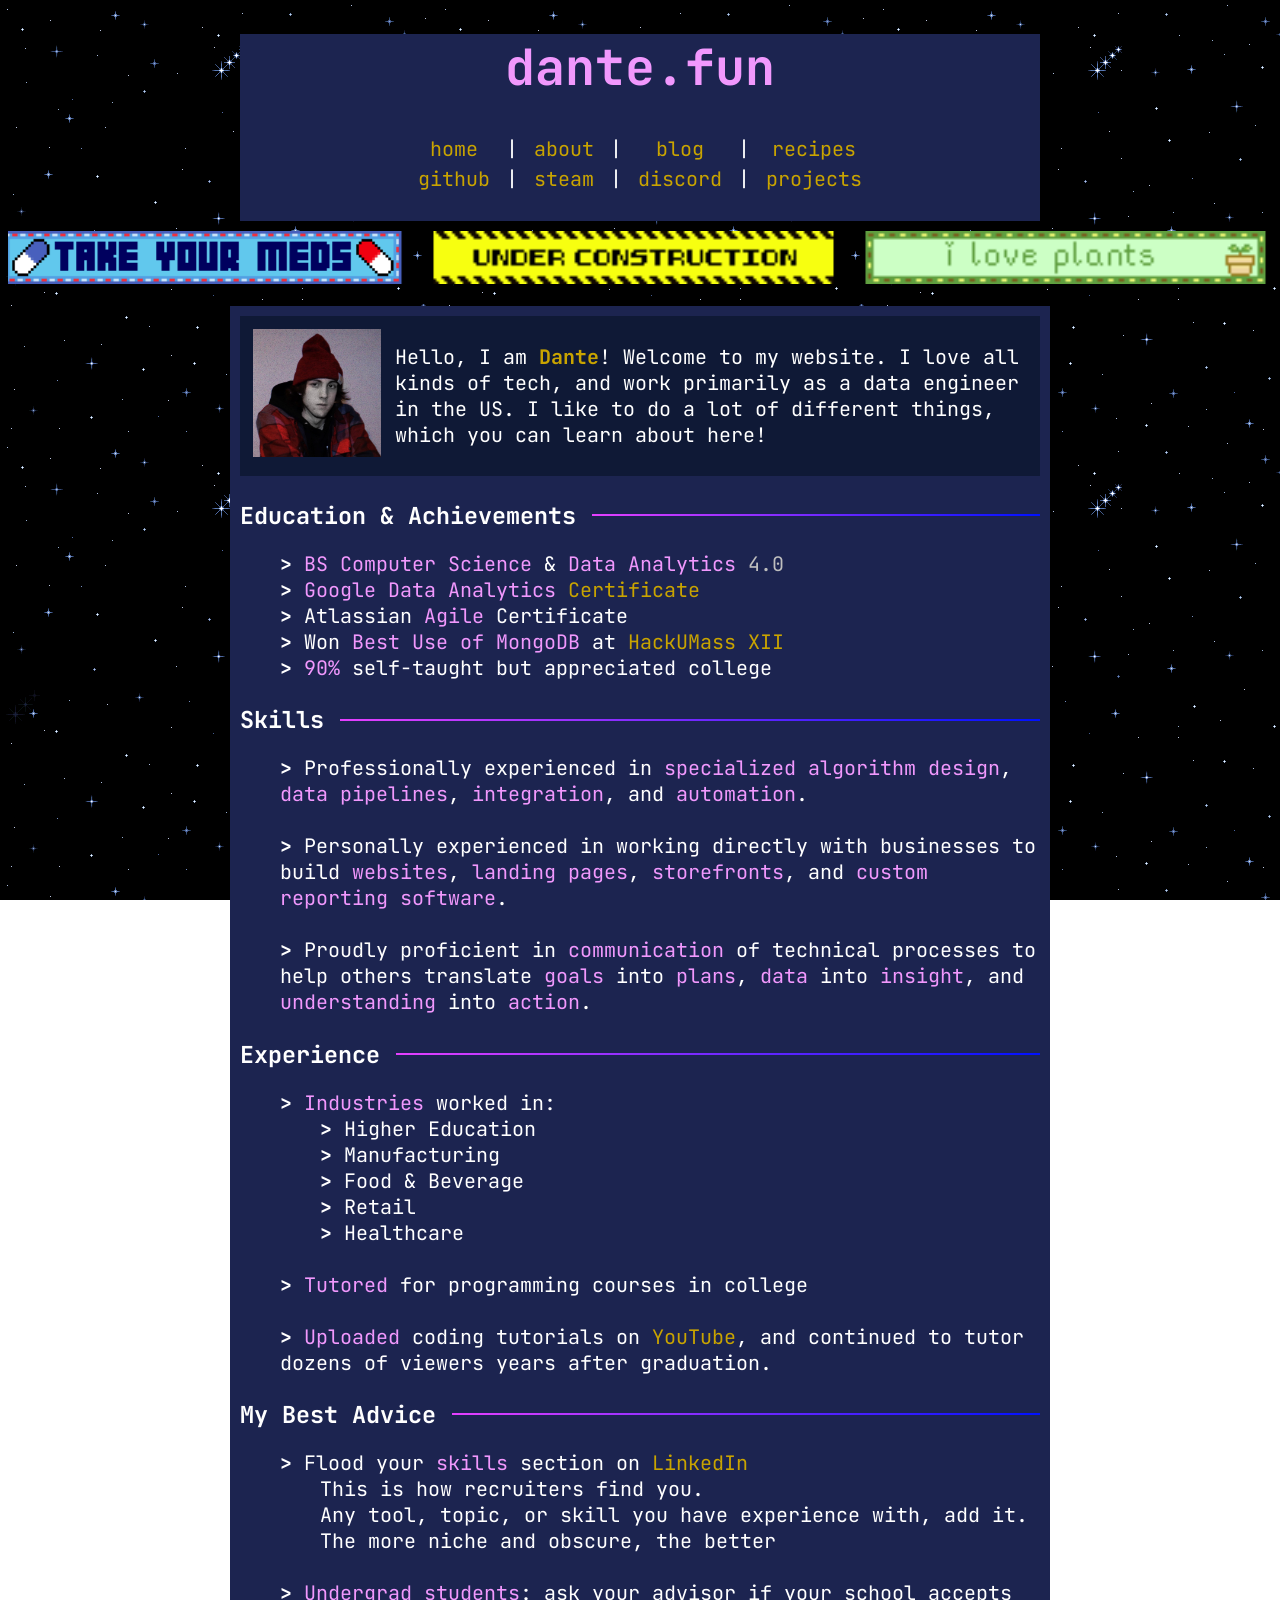
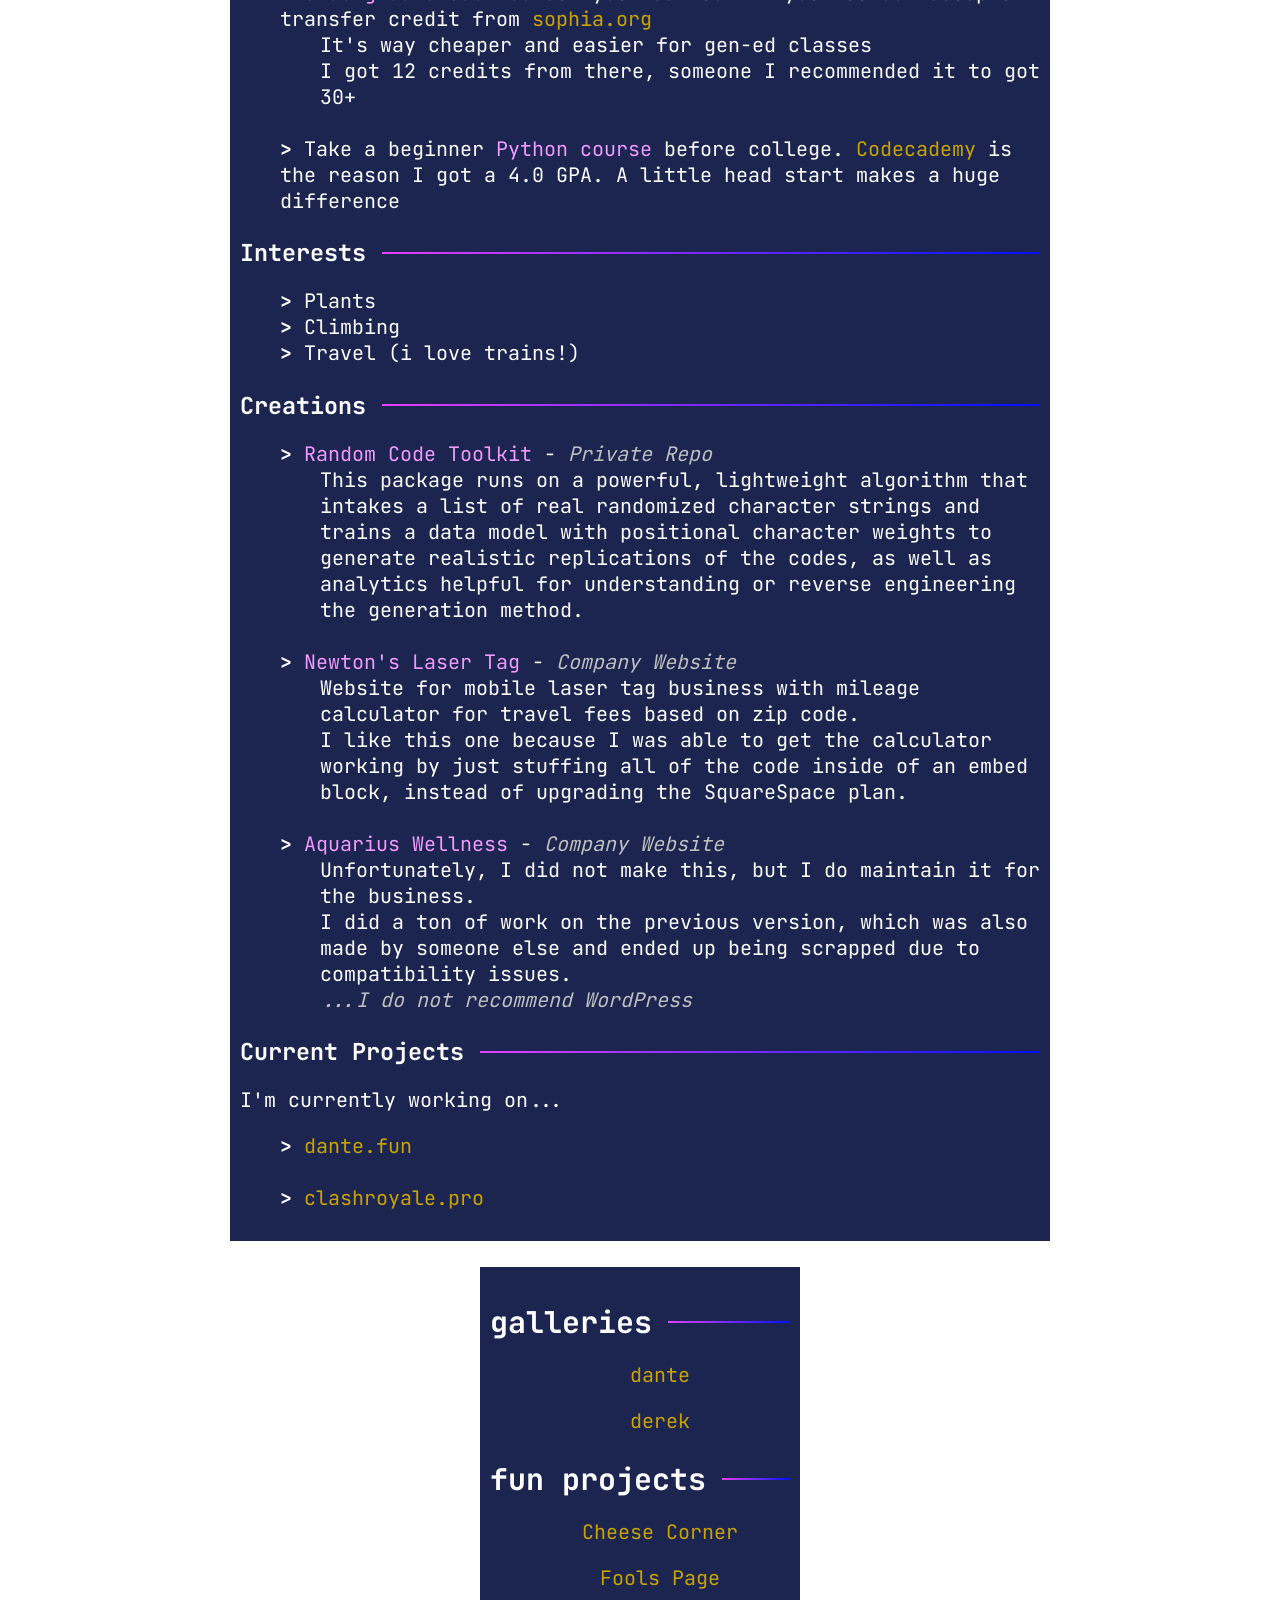
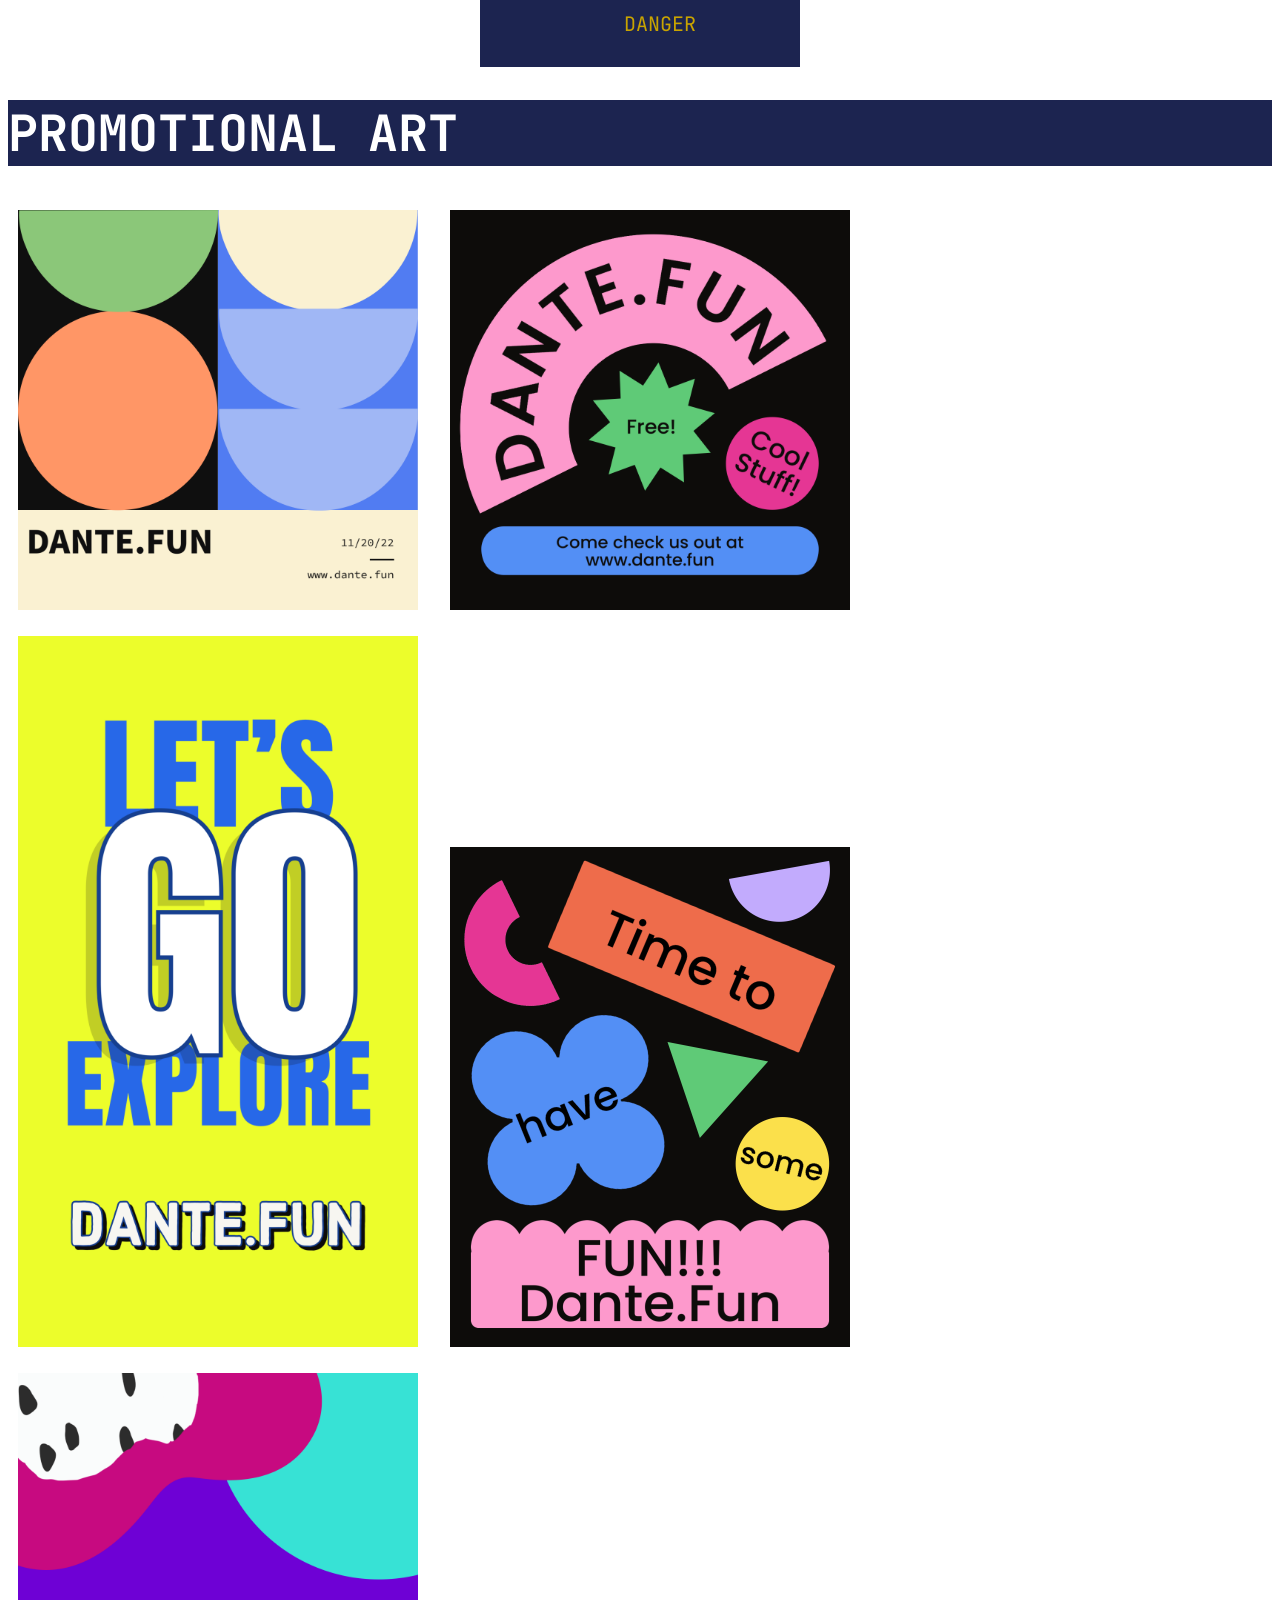
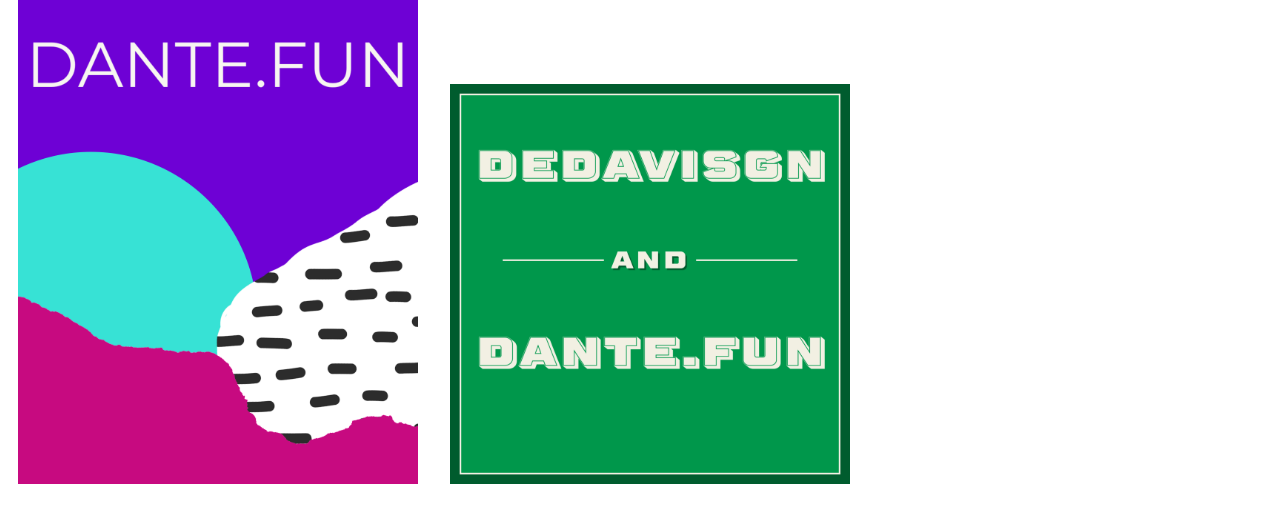
==== commit 871d4ae6: "updated home page" ====
--- a/index.html
+++ b/index.html
@@ -26,7 +26,7 @@
     <div id="nav">
 
       <!--site header-->
-      <h1>dante.fun</h1>
+      <h1><a href="https://dante.fun/" class="alt">dante.fun</a></h1>
       
       <!--navigation-->
       <table>
@@ -89,7 +89,7 @@
         </tr>
       </table>
       
-      <h3>Education</h3>
+      <h3>Education & Achievements</h3>
       <ul>
         <li>
           <span class="alt">BS Computer Science</span>
@@ -99,12 +99,15 @@
         </li>
         <li>
           <span class="alt">Google Data Analytics</span>
-          Certificate
+          <a href="https://www.coursera.org/account/accomplishments/professional-cert/EAJRVVFXDSAH">Certificate</a>
         </li>
         <li>
           Atlassian
           <span class="alt">Agile</span>
           Certificate
+        </li>
+        <li>
+          Won <span class="alt">Best Use of MongoDB</span> at <a href="https://devpost.com/software/the-wave-v21rau">HackUMass XII</a>
         </li>
         <li>
           <span class="alt">90%</span> self-taught but appreciated college
@@ -160,11 +163,7 @@
         </li>
         <br>
         <li>
-          <span class="alt">Uploaded</span> coding tutorials on <a href="https://youtube.com/@DanteCoding">YouTube</a> 
-        </li>
-        <br>
-        <li>
-          <span class="alt">Tutored</span> dozens of viewers from YouTube, for years after college
+          <span class="alt">Uploaded</span> coding tutorials on <a href="https://youtube.com/@DanteCoding">YouTube</a>, and continued to tutor dozens of viewers years after graduation.
         </li>
       </ul>
 
@@ -204,24 +203,36 @@
       
       <h3>Creations</h3>
       <ul>
-        <li><span class="alt">Random Code Toolkit</span> (Private Repo)</li>
-        <ul>
-          <li>
-            This package runs on a powerful, lightweight algorithm that intakes a list of real randomized character strings and trains a data
-            model with positional character weights to generate realistic replications of
-            the codes, as well as analytics helpful for understanding or reverse engineering the generation method.
-          </li>
-          <li>
-            Will statistically never, ever, ever be able to reproduce any real code, regardless of the amount or quality of the training data.
-          </li>
-        </ul>
+        <li><span class="alt">Random Code Toolkit</span> - <i class="shaded">Private Repo</i></li>
+          <ul>
+          This package runs on a powerful, lightweight algorithm that intakes a list of real randomized character strings and trains a data
+          model with positional character weights to generate realistic replications of
+          the codes, as well as analytics helpful for understanding or reverse engineering the generation method.
+          </ul>
+          <br>
+        <li><a href="https://newtonslasertag.com" class="alt">Newton's Laser Tag</a> - <i class="shaded">Company Website</i></li>
+          <ul>
+          Website for mobile laser tag business with mileage calculator for travel fees based on zip code.
+          <br>
+          I like this one because I was able to get the calculator working by just stuffing all of the code inside of an embed block, instead of upgrading the SquareSpace plan.
+          </ul>
+          <br>
+        <li><a href="https://aquariusiv.com" class="alt">Aquarius Wellness</a> - <i class="shaded">Company Website</i></li>
+          <ul>
+          Unfortunately, I did not make this, but I do maintain it for the business.
+          <br>
+          I did a ton of work on the previous version, which was also made by someone else and ended up being scrapped due to compatibility issues.
+          <br>
+          <i class="shaded">...I do not recommend WordPress</i>
+          </ul>
       </ul>
 
       <h3>Current Projects</h3>
       <p>I'm currently working on...</p>
       <ul>
-        <li><a href="https://www.dante.fun">This website</a></li>
-        <li><a href="https://ClashRoyale.pro">ClashRoyale.pro</li>
+        <li><a href="https://www.dante.fun">dante.fun</a></li>
+        <br>
+        <li><a href="https://ClashRoyale.pro">clashroyale.pro</a></li>
       </ul>
 
     </div>
